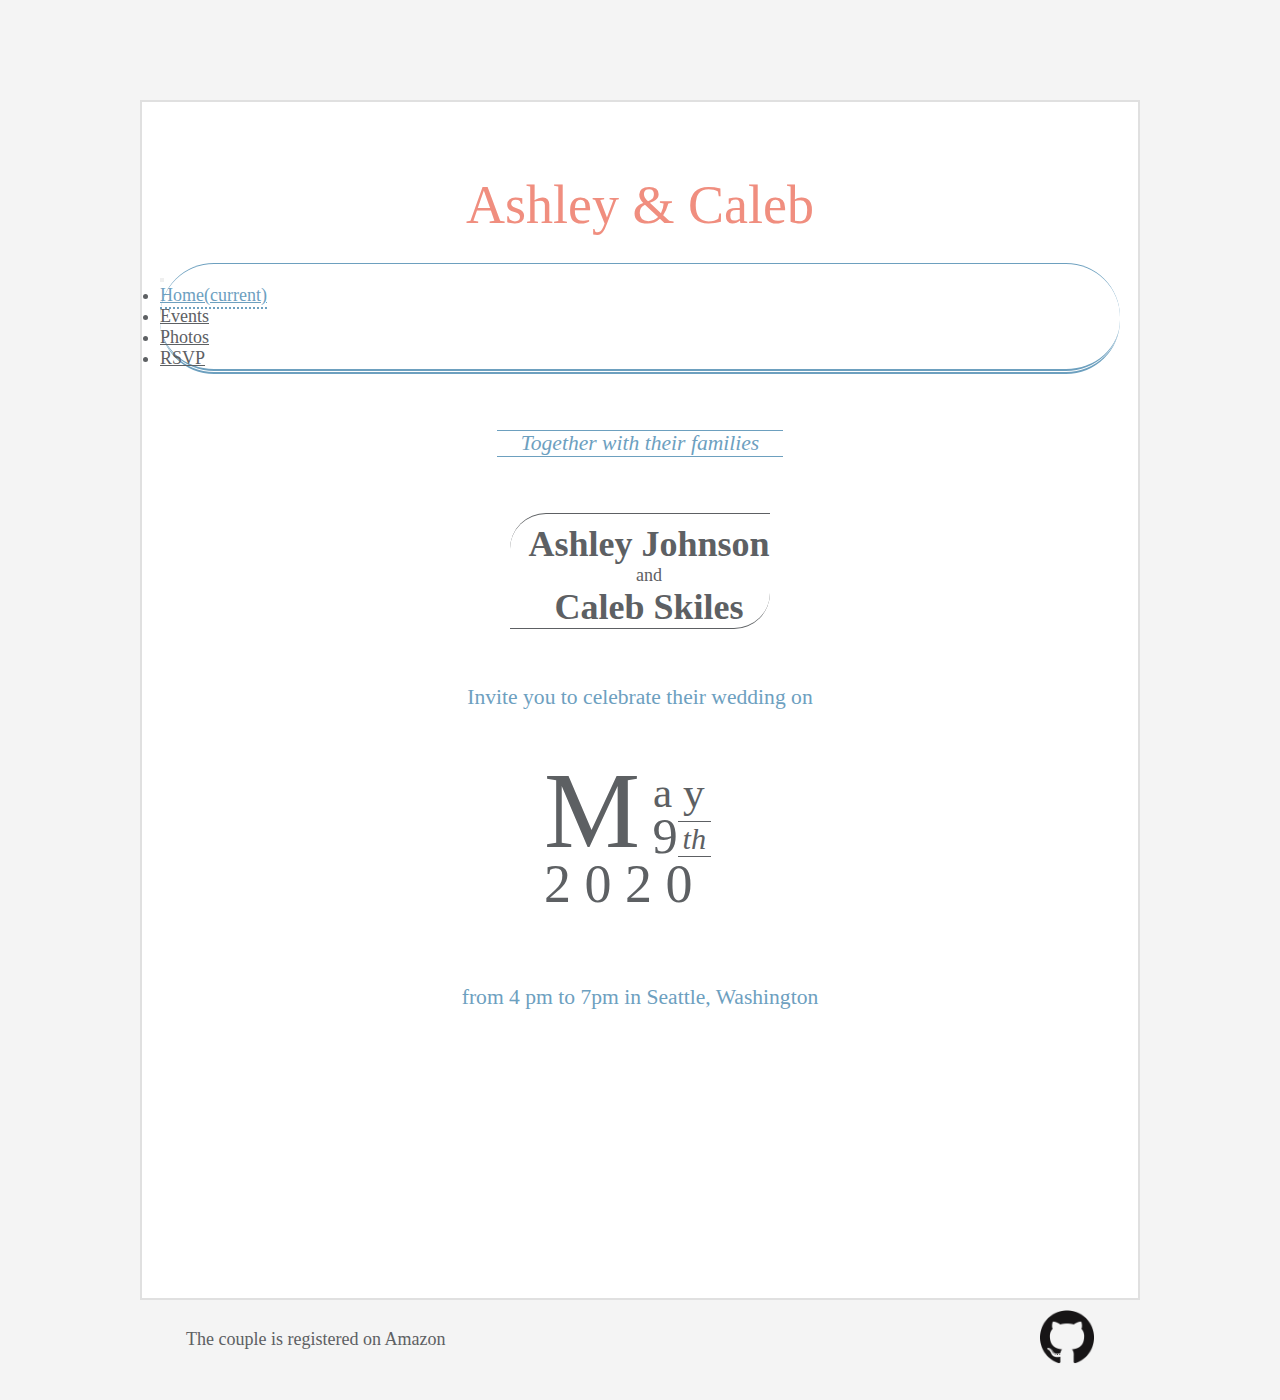
==== index.html @ 6e2d01b7 "Added footer" ====
<!DOCTYPE html>
<html>

<head>
  <link rel="stylesheet" href="https://stackpath.bootstrapcdn.com/bootstrap/4.1.3/css/bootstrap.min.css" integrity="sha384-MCw98/SFnGE8fJT3GXwEOngsV7Zt27NXFoaoApmYm81iuXoPkFOJwJ8ERdknLPMO" crossorigin="anonymous">
  <link rel="stylesheet" href="/styles.css" />
  <title>Ashley & Caleb</title>
</head>


<body>
  <div class='content'>
    <a class="names title" href="#">
      Ashley & Caleb
    </a>
    <nav class="navbar navbar-expand-lg navbar-light bg-light">
      <button class="navbar-toggler" type="button" data-toggle="collapse" data-target="#navbarNav" aria-controls="navbarNav" aria-expanded="false" aria-label="Toggle navigation">
        <span class="navbar-toggler-icon"></span>
      </button>
      <div class="collapse navbar-collapse" id="navbarNav">
        <ul class="navbar-nav">
          <li class="nav-item active">
            <a class="nav-link" href="/index.html">Home<span class="sr-only">(current)</span></a>
          </li>
          <li class="nav-item">
            <a class="nav-link" href="/events.html">Events</a>
          </li>
          <li class="nav-item">
            <a class="nav-link" href="/photos.html">Photos</a>
          </li>
          <li class="nav-item">
            <a class="nav-link" href="/rsvp.html">RSVP</a>
          </li>
        </ul>
      </div>
    </nav>
    <div class="invitation">
      <p class="invitation-fancy-text">Together with their families</p>
      <div class="invitation-names">
        <h1> Ashley Johnson</h1>
        <p>and</p>
        <h1> Caleb Skiles </h1>
      </div>
      <p> Invite you to celebrate their wedding on </p>
      <div class="date">
        <div class="M">M</div>
        <div class="ay">a y</div>
        <div class="ninth">9<span class="invitation-fancy-text">th</span></div>
        <div class="year">2 0 2 0</div>
      </div>
      <p>from 4 pm to 7pm in Seattle, Washington</p>
    </div>
  </div>
  <div class="footer">
    <a class="registry" href='https://amazon.com'>
      The couple is registered on Amazon</a>
    <a href="https://github.com/ceskiles/creative-project-1.git">
      <img src="/icons/GitHub-Mark-120px-plus.png" /></a>
  </div>

  <script src="https://code.jquery.com/jquery-3.3.1.slim.min.js" integrity="sha384-q8i/X+965DzO0rT7abK41JStQIAqVgRVzpbzo5smXKp4YfRvH+8abtTE1Pi6jizo" crossorigin="anonymous"></script>
  <script src="https://cdnjs.cloudflare.com/ajax/libs/popper.js/1.14.3/umd/popper.min.js" integrity="sha384-ZMP7rVo3mIykV+2+9J3UJ46jBk0WLaUAdn689aCwoqbBJiSnjAK/l8WvCWPIPm49" crossorigin="anonymous"></script>
  <script src="https://stackpath.bootstrapcdn.com/bootstrap/4.1.3/js/bootstrap.min.js" integrity="sha384-ChfqqxuZUCnJSK3+MXmPNIyE6ZbWh2IMqE241rYiqJxyMiZ6OW/JmZQ5stwEULTy" crossorigin="anonymous"></script>
</body>


</html>
---- styles.css ----
:root {
  --rose-mauve: #f08e7f;
  --dusty-blue: #6da0bf;
  --dark-grey: #5D6063;
}

* {
  margin: 0;
  padding: 0;
  box-sizing: border-box;
}

body {
  height: 1200px;
  font-size: 18px;
  font-family: "Bookman Old Style";
  color: var(--dark-grey);
  margin: 100px;
  background-color: #f4f4f4;
}

.content {
  max-width: 1000px;
  height: 100%;
  margin: auto;
  padding: 1em;
  display: flex;
  flex-direction: column;
  align-items: center;
  background-color: #ffffff;
  border: #e0e0e0 solid 2px;
}

.names, .names:hover, .names:visited {
  font-family: "Bookman Old Style";
  color: var(--rose-mauve);
  font-size: 3em;
  margin: 1em;
  margin-bottom: .5em;
  text-decoration: none;
}

/*    Menu    */
.navbar {
  flex-direction: column;
  width: 100%;
  align-items: left;
  border-radius: 3em;
  border-top: var(--dusty-blue) solid 1px;
  border-bottom: var(--dusty-blue) double 5px;
}

.collapse {
  width: 100%;
  justify-content: center;
}

.navbar-nav {
  width: 70%;
  justify-content: space-between;
}

.bg-light {
  background-color: #ffffff !important;
}

.navbar-light .navbar-nav .nav-link:focus,
.navbar-light .navbar-nav .nav-link:hover {
  color: var(--dusty-blue) !important;
}

.navbar-light .navbar-nav .nav-link {
  color: var(--dark-grey);
}

.navbar-light .navbar-nav .active .nav-link {
  color: var(--dusty-blue) !important;
  padding-bottom: .1em;
  border-bottom: var(--dusty-blue) dotted 2px;
}

/* Footer */
.footer {
  display: flex;
  width: 1000px;
  margin: auto;
  padding: 10px;
  align-items: center;
  justify-content: space-between;
}

.registry {
  color: var(--dark-grey);
  text-decoration: none;
  margin-left: 2em;
}

.footer .registry:hover {
  color: var(--dusty-blue);
}

.footer>a>img {
  width: 3em;
  margin-right: 2em;
}

/* Invitation */
.invitation {
  width: 50%;
  display: flex;
  flex-direction: column;
  align-items: center;
  justify-content: space-between;
  margin-top: 3em;
  color: var(--dusty-blue);
}

.invitation>* {
  margin: .1em;
}

.invitation-names {
  color: var(--dark-grey);
  text-align: center;
  padding: .5em 0 0 1em;
  margin: 3em;
  border-top: var(--dark-grey) solid 1px;
  border-bottom: var(--dark-grey) solid 1px;
  border-radius: 2em 0 2em 0;
}

.invitation>p {
  font-size: 1.2em;
}

.invitation-fancy-text {
  border-bottom: var(--dusty-blue) solid 1px;
  border-top: var(--dusty-blue) solid 1px;
  padding-left: 5%;
  padding-right: 5%;
  font-style: italic;
  color: var(--dusty-blue);
}

.date {
  width: 40%;
  height: 11em;
  display: grid;
  grid-template-columns: 50% auto;
  grid-template-rows: 25% 25% 25% 25%;
  color: var(--dark-grey);
  margin: 2em;
}

.M {
  grid-column: 1 / 2;
  grid-row: 1 / 3;
  font-size: 6em;
}

.ay {
  grid-column: 2 / 3;
  grid-row: 2 / 3;
  font-size: 2.4em;
  position: relative;
  bottom: .7em;
  left: .3em;
}

.ninth {
  grid-column: 2 / 3;
  grid-row: 3 / 4;
  font-size: 2.8em;
  position: relative;
  bottom: .8em;
  left: .25em;
}

.ninth>.invitation-fancy-text {
  font-style: italic;
  font-size: .6em;
  position: relative;
  bottom: .15em;
  border-color: var(--dark-grey);
  color: var(--dark-grey);
}

.year {
  grid-column: 1 / 3;
  grid-row: 3 / 4;
  font-size: 3em;
  position: relative;
  top: .1em;
}
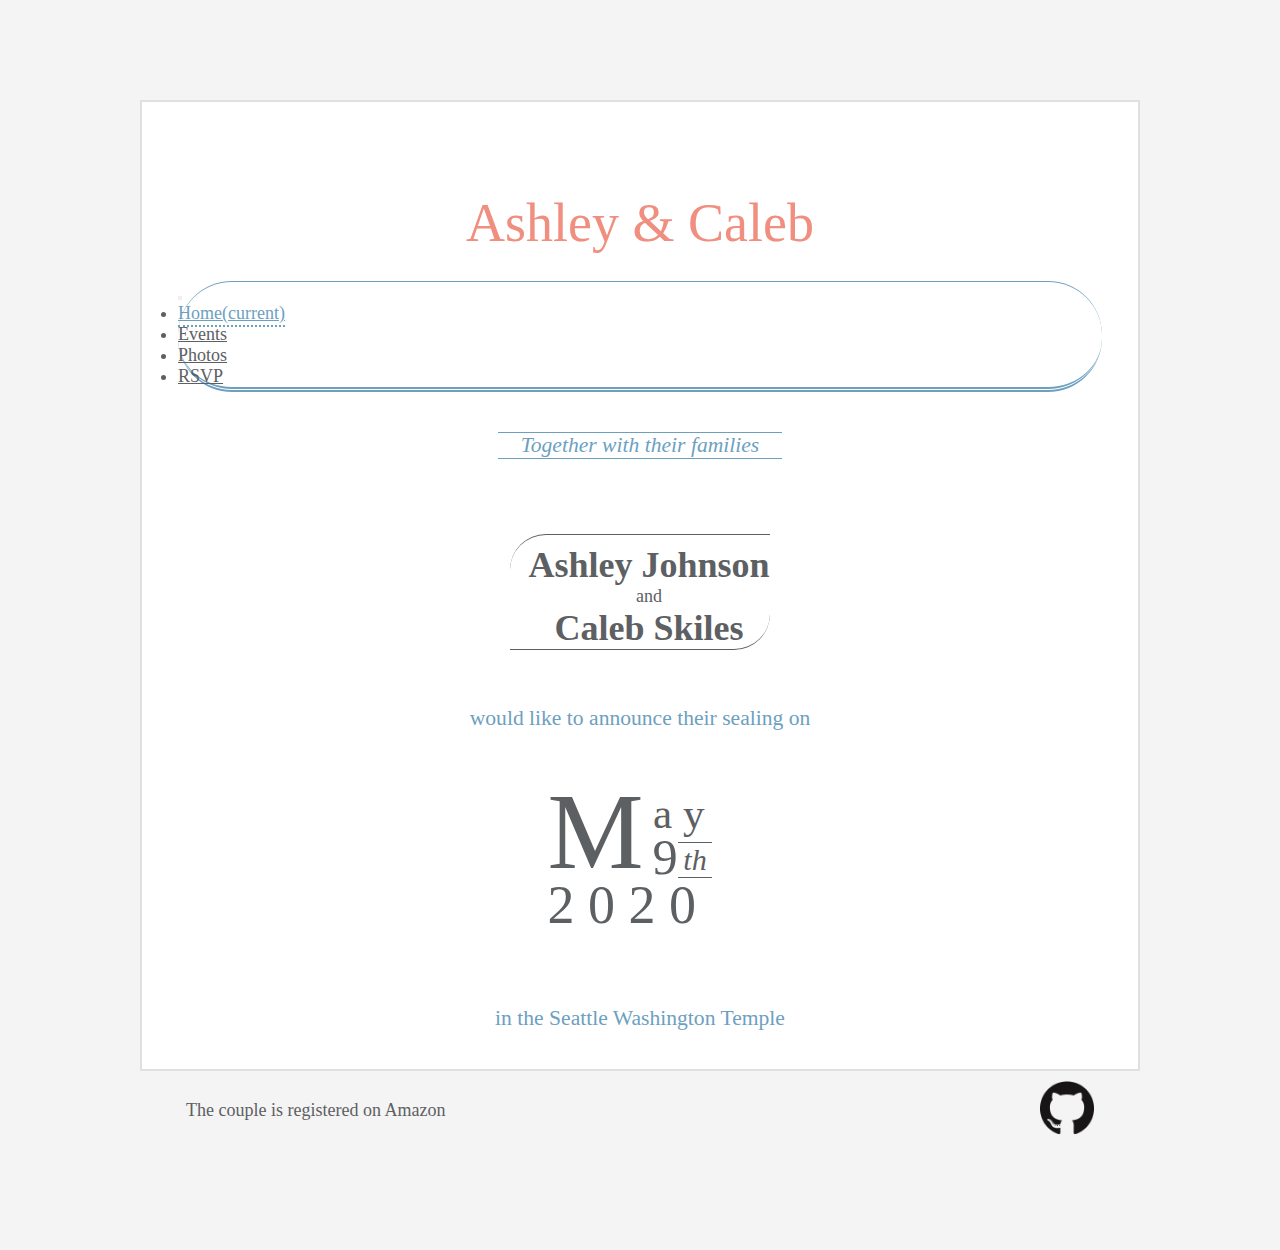
==== commit 153465f3: "Designed Events Page" ====
--- a/index.html
+++ b/index.html
@@ -10,7 +10,7 @@
 
 <body>
   <div class='content'>
-    <a class="names title" href="#">
+    <a class="names title" href="/">
       Ashley & Caleb
     </a>
     <nav class="navbar navbar-expand-lg navbar-light bg-light">
@@ -41,14 +41,14 @@
         <p>and</p>
         <h1> Caleb Skiles </h1>
       </div>
-      <p> Invite you to celebrate their wedding on </p>
+      <p>would like to announce their sealing on</p>
       <div class="date">
         <div class="M">M</div>
         <div class="ay">a y</div>
         <div class="ninth">9<span class="invitation-fancy-text">th</span></div>
         <div class="year">2 0 2 0</div>
       </div>
-      <p>from 4 pm to 7pm in Seattle, Washington</p>
+      <p>in the Seattle Washington Temple</p>
     </div>
   </div>
   <div class="footer">
--- a/styles.css
+++ b/styles.css
@@ -2,6 +2,7 @@
   --rose-mauve: #f08e7f;
   --dusty-blue: #6da0bf;
   --dark-grey: #5D6063;
+  --debug: red solid 1px;
 }
 
 * {
@@ -11,7 +12,7 @@
 }
 
 body {
-  height: 1200px;
+  height: auto;
   font-size: 18px;
   font-family: "Bookman Old Style";
   color: var(--dark-grey);
@@ -23,7 +24,7 @@
   max-width: 1000px;
   height: 100%;
   margin: auto;
-  padding: 1em;
+  padding: 2em;
   display: flex;
   flex-direction: column;
   align-items: center;
@@ -31,6 +32,11 @@
   border: #e0e0e0 solid 2px;
 }
 
+.content>hr {
+  border-top: var(--dusty-blue) solid 1px;
+  width: 80%;
+}
+
 .names, .names:hover, .names:visited {
   font-family: "Bookman Old Style";
   color: var(--rose-mauve);
@@ -38,6 +44,12 @@
   margin: 1em;
   margin-bottom: .5em;
   text-decoration: none;
+}
+
+.page-image {
+  margin: 1.3em;
+  width: 80%;
+  border: var(--rose-mauve) solid 4px;
 }
 
 /*    Menu    */
@@ -111,7 +123,7 @@
   flex-direction: column;
   align-items: center;
   justify-content: space-between;
-  margin-top: 3em;
+  margin-top: 1em;
   color: var(--dusty-blue);
 }
 
@@ -129,6 +141,10 @@
   border-radius: 2em 0 2em 0;
 }
 
+.invitation>h1 {
+  color: var(--dark-grey);
+}
+
 .invitation>p {
   font-size: 1.2em;
 }
@@ -140,6 +156,7 @@
   padding-right: 5%;
   font-style: italic;
   color: var(--dusty-blue);
+  margin: 1em;
 }
 
 .date {
@@ -176,11 +193,13 @@
   left: .25em;
 }
 
-.ninth>.invitation-fancy-text {
+.ninth>.invitation-fancy-text,
+.fifteenth>.invitation-fancy-text {
   font-style: italic;
   font-size: .6em;
   position: relative;
   bottom: .15em;
+  right: 1em;
   border-color: var(--dark-grey);
   color: var(--dark-grey);
 }
@@ -191,4 +210,82 @@
   font-size: 3em;
   position: relative;
   top: .1em;
+}
+
+/* Events */
+.vr {
+  height: 80%;
+  margin-top: 2em;
+  width: 0;
+  border-left: var(--rose-mauve) solid 1px;
+}
+
+.event-invite {
+  margin: 2em;
+  font-size: 1.2em;
+}
+
+.events {
+  width: 100%;
+  height: 100%;
+  display: flex;
+  padding: 0;
+  margin-bottom: 3em;
+}
+
+.event {
+  justify-content: flex-start;
+}
+
+.event>h1 {
+  margin-top: 1.5em;
+}
+
+.event>p>strong {
+  color: var(--rose-mauve);
+}
+
+.address {
+  text-align: center;
+  padding: .5em 1em .5em 1em;
+  margin: 1em;
+  border-top: var(--dusty-blue) solid 1px;
+  border-bottom: var(--dusty-blue) solid 1px;
+  border-radius: 2em 0 2em 0;
+}
+
+.address>p {
+  margin: 0;
+}
+
+.small {
+  width: 27%;
+  font-size: 10px;
+  margin: 1em;
+  margin-top: 1em;
+  position: relative;
+  left: 1em;
+}
+
+.small>.ay {
+  left: -.25em;
+}
+
+.small>.ninth {
+  left: -.25em;
+}
+
+.fifteenth {
+  grid-column: 2 / 3;
+  grid-row: 3 / 4;
+  font-size: 2em;
+  position: relative;
+  bottom: .8em;
+  left: -.5em;
+}
+
+.time {
+  color: var(--dark-grey);
+  margin-top: 0em;
+  margin-bottom: 0em;
 }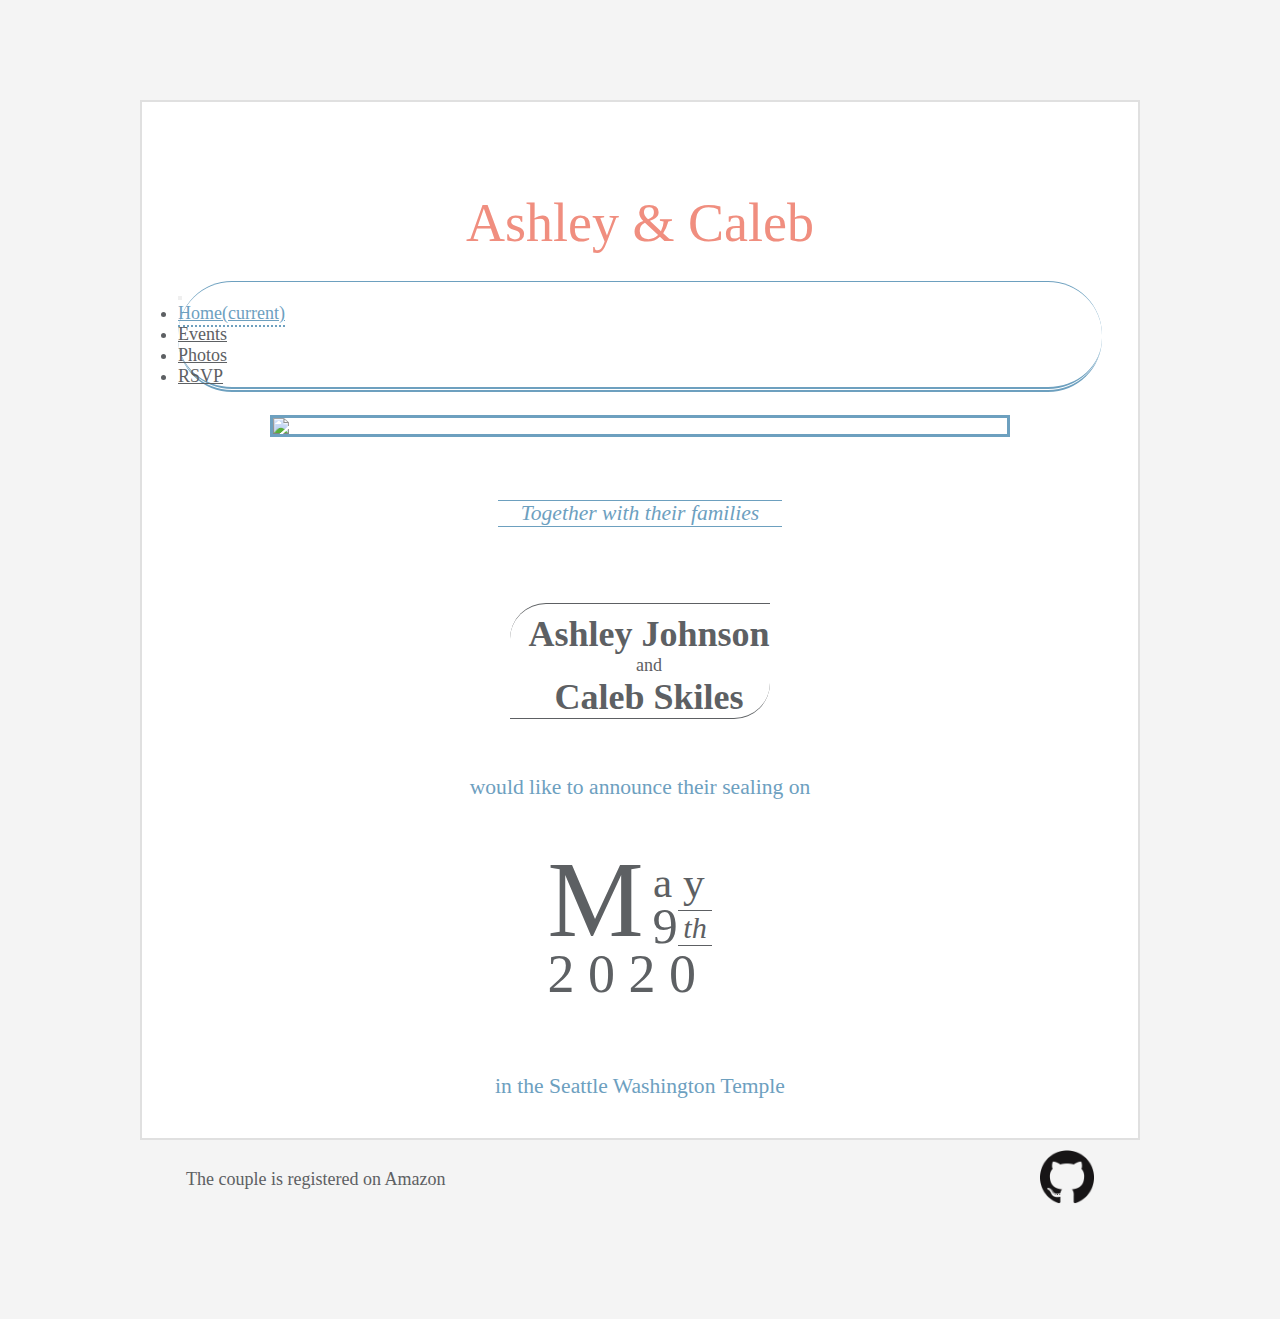
==== commit 08d25954: "Designed photos page" ====
--- a/index.html
+++ b/index.html
@@ -34,6 +34,7 @@
         </ul>
       </div>
     </nav>
+    <img class='page-image' src="/engagement-photos/home-page.JPG" />
     <div class="invitation">
       <p class="invitation-fancy-text">Together with their families</p>
       <div class="invitation-names">
--- a/styles.css
+++ b/styles.css
@@ -49,7 +49,7 @@
 .page-image {
   margin: 1.3em;
   width: 80%;
-  border: var(--rose-mauve) solid 4px;
+  border: var(--dusty-blue) solid 3px;
 }
 
 /*    Menu    */
@@ -288,4 +288,22 @@
   color: var(--dark-grey);
   margin-top: 0em;
   margin-bottom: 0em;
+}
+
+/*    Photos Page   */
+.image-grid {
+  display: flex;
+  flex-direction: row;
+  flex-wrap: wrap;
+  width: 90%;
+  padding: 1.3em;
+}
+
+.image-grid>img {
+  width: 50%;
+  border: var(--dusty-blue) solid 3px;
+}
+
+.image-grid>.large {
+  width: 100%
 }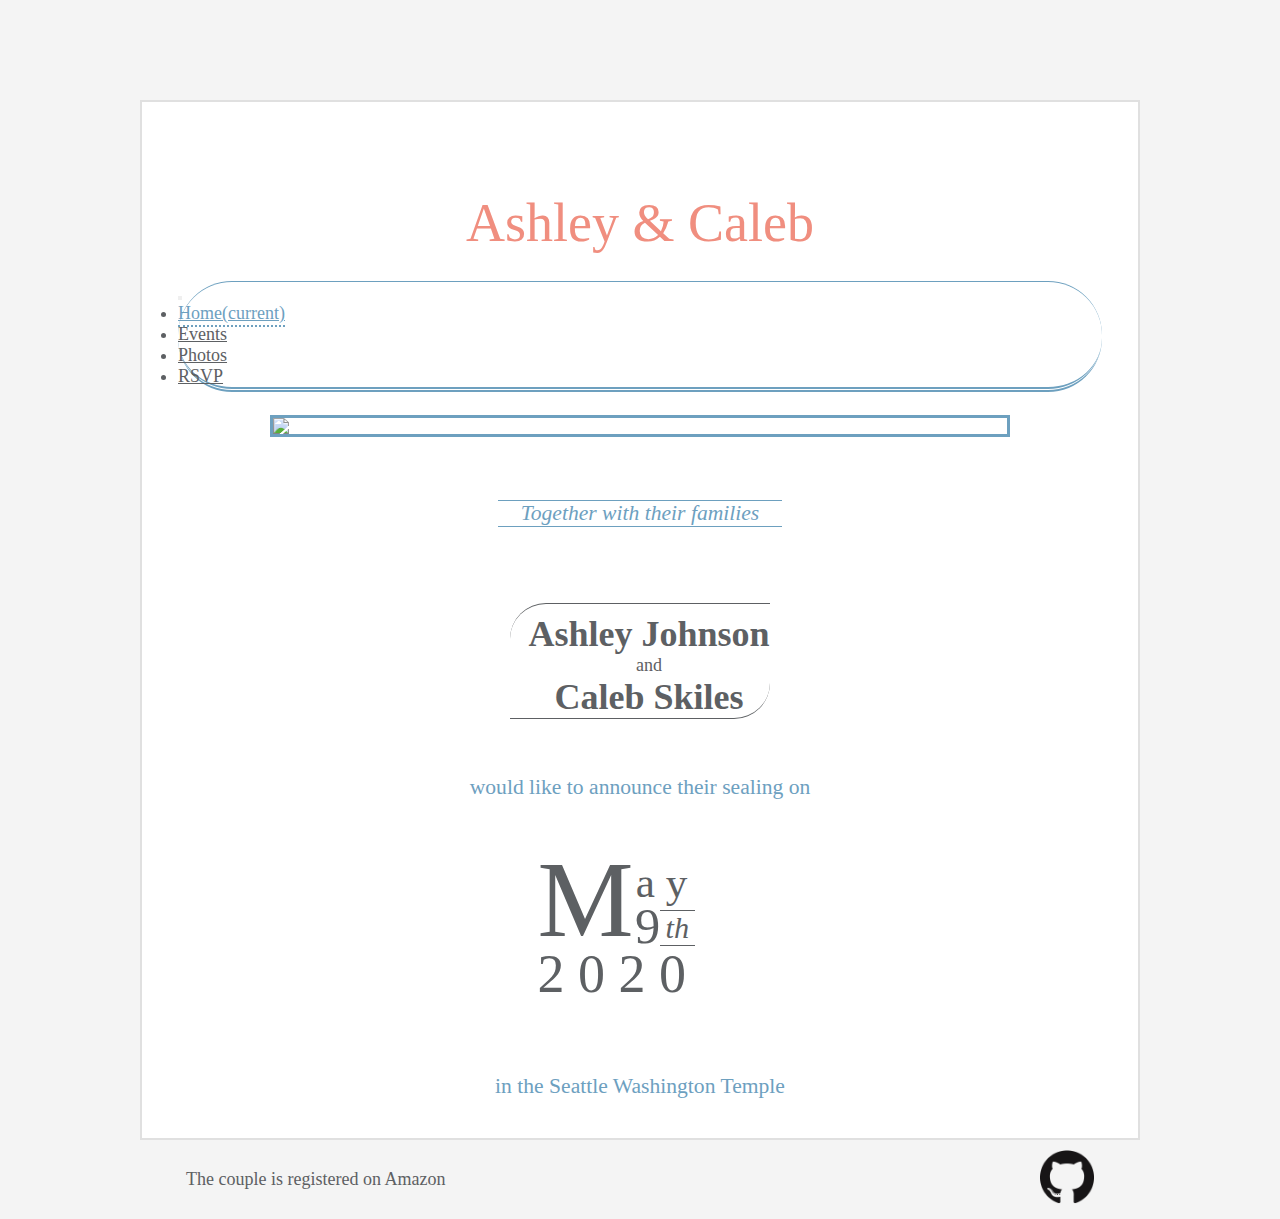
==== commit 500ed2e5: "Added Random Facts as titles on dates and times from numbersapi.com API Added "Add to Calendar" butt" ====
--- a/index.html
+++ b/index.html
@@ -4,6 +4,8 @@
 <head>
   <link rel="stylesheet" href="https://stackpath.bootstrapcdn.com/bootstrap/4.1.3/css/bootstrap.min.css" integrity="sha384-MCw98/SFnGE8fJT3GXwEOngsV7Zt27NXFoaoApmYm81iuXoPkFOJwJ8ERdknLPMO" crossorigin="anonymous">
   <link rel="stylesheet" href="/styles.css" />
+  <link rel="icon" href="icons/seattle-temple.png">
+
   <title>Ashley & Caleb</title>
 </head>
 
@@ -43,7 +45,7 @@
         <h1> Caleb Skiles </h1>
       </div>
       <p>would like to announce their sealing on</p>
-      <div class="date">
+      <div id='may-ninth-grid' class="date">
         <div class="M">M</div>
         <div class="ay">a y</div>
         <div class="ninth">9<span class="invitation-fancy-text">th</span></div>
@@ -58,7 +60,7 @@
     <a href="https://github.com/ceskiles/creative-project-1.git">
       <img src="/icons/GitHub-Mark-120px-plus.png" /></a>
   </div>
-
+  <script text="type/javascript" src="/script-facts.js"></script>
   <script src="https://code.jquery.com/jquery-3.3.1.slim.min.js" integrity="sha384-q8i/X+965DzO0rT7abK41JStQIAqVgRVzpbzo5smXKp4YfRvH+8abtTE1Pi6jizo" crossorigin="anonymous"></script>
   <script src="https://cdnjs.cloudflare.com/ajax/libs/popper.js/1.14.3/umd/popper.min.js" integrity="sha384-ZMP7rVo3mIykV+2+9J3UJ46jBk0WLaUAdn689aCwoqbBJiSnjAK/l8WvCWPIPm49" crossorigin="anonymous"></script>
   <script src="https://stackpath.bootstrapcdn.com/bootstrap/4.1.3/js/bootstrap.min.js" integrity="sha384-ChfqqxuZUCnJSK3+MXmPNIyE6ZbWh2IMqE241rYiqJxyMiZ6OW/JmZQ5stwEULTy" crossorigin="anonymous"></script>
--- a/styles.css
+++ b/styles.css
@@ -16,7 +16,6 @@
   font-size: 18px;
   font-family: "Bookman Old Style";
   color: var(--dark-grey);
-  margin: 100px;
   background-color: #f4f4f4;
 }
 
@@ -30,6 +29,12 @@
   align-items: center;
   background-color: #ffffff;
   border: #e0e0e0 solid 2px;
+}
+
+@media only screen and (min-width:991px) {
+  .content {
+    margin-top: 100px;
+  }
 }
 
 .content>hr {
@@ -44,11 +49,13 @@
   margin: 1em;
   margin-bottom: .5em;
   text-decoration: none;
+  text-align: center;
 }
 
 .page-image {
   margin: 1.3em;
   width: 80%;
+  min-width: 500px;
   border: var(--dusty-blue) solid 3px;
 }
 
@@ -56,15 +63,16 @@
 .navbar {
   flex-direction: column;
   width: 100%;
-  align-items: left;
   border-radius: 3em;
-  border-top: var(--dusty-blue) solid 1px;
-  border-bottom: var(--dusty-blue) double 5px;
-}
-
-.collapse {
+}
+
+.navbar-collapse {
   width: 100%;
   justify-content: center;
+}
+
+.navbar-toggler {
+  align-self: flex-start;
 }
 
 .navbar-nav {
@@ -91,10 +99,17 @@
   border-bottom: var(--dusty-blue) dotted 2px;
 }
 
+@media only screen and (min-width:992px) {
+  .navbar {
+    border-top: var(--dusty-blue) solid 1px;
+    border-bottom: var(--dusty-blue) double 5px;
+  }
+}
+
 /* Footer */
 .footer {
   display: flex;
-  width: 1000px;
+  max-width: 1000px;
   margin: auto;
   padding: 10px;
   align-items: center;
@@ -147,6 +162,7 @@
 
 .invitation>p {
   font-size: 1.2em;
+  text-align: center;
 }
 
 .invitation-fancy-text {
@@ -157,10 +173,11 @@
   font-style: italic;
   color: var(--dusty-blue);
   margin: 1em;
+  text-align: center;
 }
 
 .date {
-  width: 40%;
+  width: auto;
   height: 11em;
   display: grid;
   grid-template-columns: 50% auto;
@@ -181,7 +198,7 @@
   font-size: 2.4em;
   position: relative;
   bottom: .7em;
-  left: .3em;
+  left: -0.1em;
 }
 
 .ninth {
@@ -190,7 +207,7 @@
   font-size: 2.8em;
   position: relative;
   bottom: .8em;
-  left: .25em;
+  left: -.1em;
 }
 
 .ninth>.invitation-fancy-text,
@@ -213,10 +230,10 @@
 }
 
 /* Events */
-.vr {
-  height: 80%;
+.events>.vr {
+  height: stretch;
   margin-top: 2em;
-  width: 0;
+  width: 0px;
   border-left: var(--rose-mauve) solid 1px;
 }
 
@@ -226,15 +243,29 @@
 }
 
 .events {
-  width: 100%;
-  height: 100%;
-  display: flex;
+  width: 80%;
+  display: flex;
+  justify-content: space-between;
   padding: 0;
   margin-bottom: 3em;
 }
 
 .event {
   justify-content: flex-start;
+  width: 400px;
+}
+
+@media only screen and (max-width:815px) {
+  .events {
+    flex-direction: column;
+    align-items: center;
+  }
+
+  .events>.vr {
+    height: 0;
+    width: 80%;
+    border-bottom: var(--rose-mauve) solid 1px;
+  }
 }
 
 .event>h1 {
@@ -259,7 +290,7 @@
 }
 
 .small {
-  width: 27%;
+  width: auto;
   font-size: 10px;
   margin: 1em;
   margin-top: 1em;
@@ -267,12 +298,8 @@
   left: 1em;
 }
 
-.small>.ay {
-  left: -.25em;
-}
-
 .small>.ninth {
-  left: -.25em;
+  left: -0.1em;
 }
 
 .fifteenth {
@@ -281,7 +308,7 @@
   font-size: 2em;
   position: relative;
   bottom: .8em;
-  left: -.5em;
+  left: -0.2em;
 }
 
 .time {
@@ -295,6 +322,7 @@
   display: flex;
   flex-direction: row;
   flex-wrap: wrap;
+  min-width: 500px;
   width: 90%;
   padding: 1.3em;
 }
@@ -306,4 +334,114 @@
 
 .image-grid>.large {
   width: 100%
+}
+
+@media only screen and (max-width:991px) {
+  .image-page-content {
+    width: auto;
+    padding: 0;
+    margin: 0;
+  }
+
+  .image-grid {
+    max-width: 500px;
+    padding-left: 0;
+    padding-right: 0;
+    margin: 0;
+    flex-direction: column;
+  }
+
+  .image-grid>img {
+    width: 100%;
+  }
+}
+
+/*   RSVP page  */
+.rsvp-form {
+  width: 75%;
+  display: flex;
+  flex-direction: column;
+}
+
+.form-field {
+  margin-top: 1em;
+}
+
+.form-field>h1 {
+  font-size: 1.5em;
+}
+
+.input-field {
+  border: var(--dark-grey) solid 1px;
+  background-color: #f4f4f4;
+  margin-left: 2em;
+  padding: 0 10px 0 10px;
+  color: #a0a0a0;
+  font-size: 1em;
+  border-radius: 12px;
+  cursor: no-drop;
+}
+
+.small-text {
+  width: 250px;
+}
+
+.large-text {
+  height: 200px;
+}
+
+.quantity {
+  color: var(--dark-grey);
+  width: 70px;
+}
+
+.input-field>.vr {
+  border-left: var(--dark-grey) solid 1px;
+  height: 100%;
+  margin-right: 5px;
+}
+
+.check-box {
+  margin-right: 1em;
+}
+
+.submit-button {
+  width: 100%;
+  display: flex;
+  justify-content: flex-end;
+  margin-top: 4em;
+}
+
+.submit-button>.input-field {
+  color: var(--dark-grey);
+  width: 5em;
+}
+
+.submit-button>.input-field:hover {
+  background-color: #a0a0a0;
+  color: #000000;
+}
+
+@media only screen and (max-width:600px) {
+  .input-field {
+    margin-left: 0;
+  }
+
+  .submit-button {
+    justify-content: flex-start;
+  }
+}
+
+.addeventatc {
+  margin-top: 2em;
+  padding: 13px 12px 12px 13px !important;
+}
+
+.addeventatc>span {
+  color: var(--rose-mauve);
+}
+
+.addeventatc_icon {
+  display: none;
+  width: 0;
 }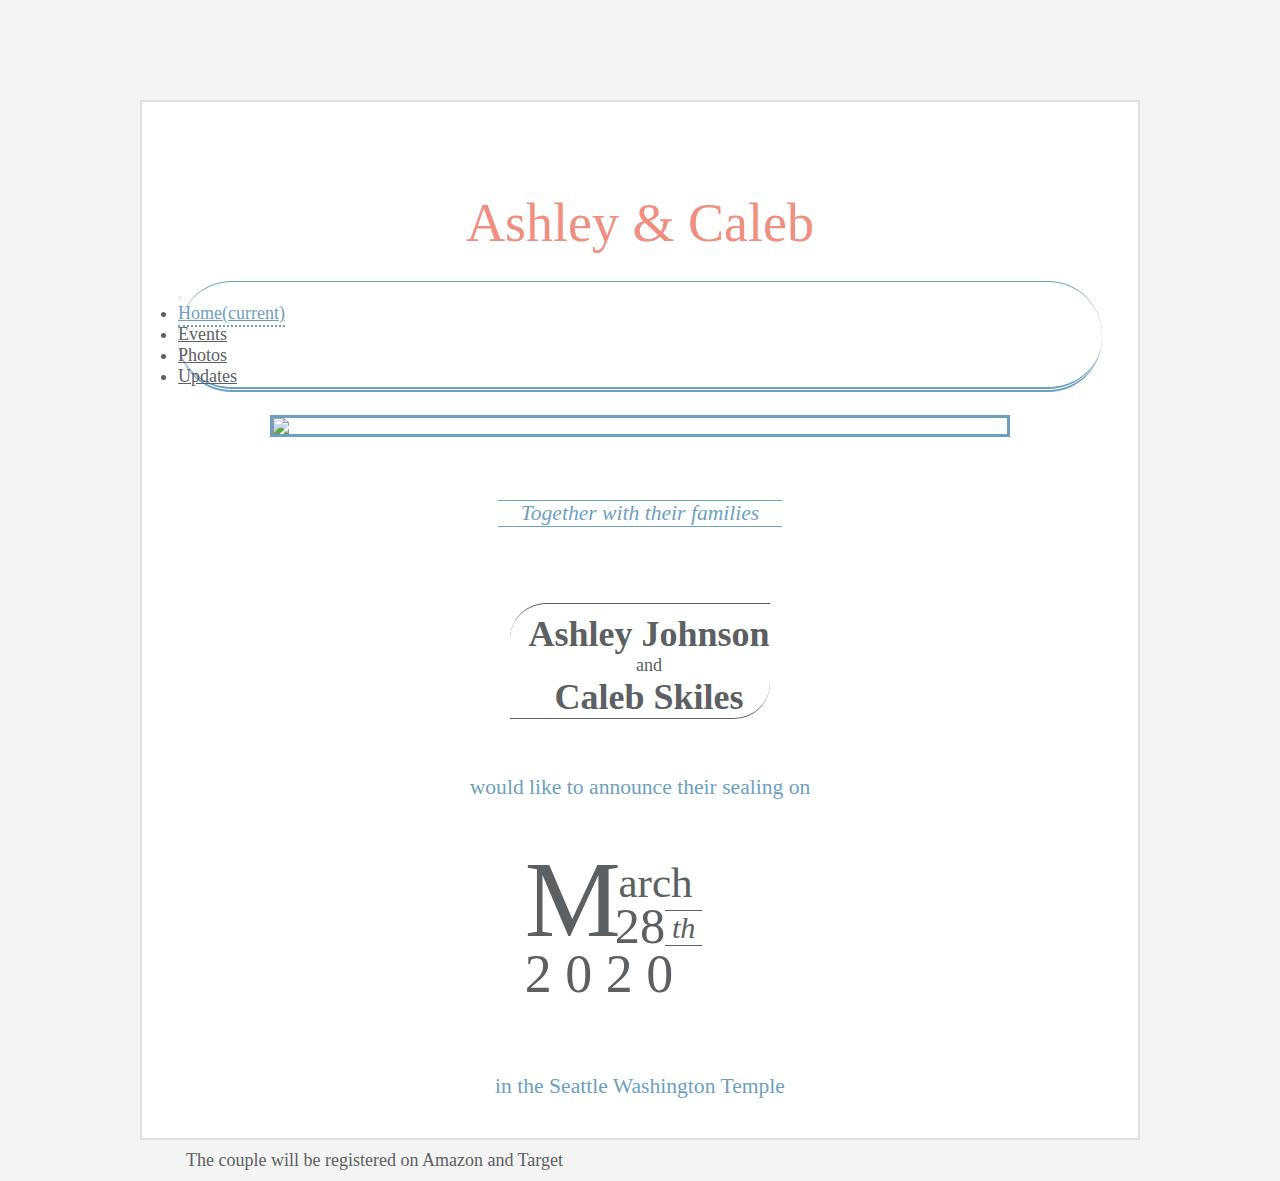
==== commit 6274e2f3: "Updated sealing day Updated footer registry note" ====
--- a/index.html
+++ b/index.html
@@ -31,7 +31,7 @@
             <a class="nav-link" href="/photos.html">Photos</a>
           </li>
           <li class="nav-item">
-            <a class="nav-link" href="/rsvp.html">RSVP</a>
+            <a class="nav-link" href="/updates.html">Updates</a>
           </li>
         </ul>
       </div>
@@ -45,20 +45,20 @@
         <h1> Caleb Skiles </h1>
       </div>
       <p>would like to announce their sealing on</p>
-      <div id='may-ninth-grid' class="date">
+      <div id='march-twenty-eighth-grid' class="date">
         <div class="M">M</div>
-        <div class="ay">a y</div>
-        <div class="ninth">9<span class="invitation-fancy-text">th</span></div>
+        <div class="arch">arch</div>
+        <div class="twenty-eighth">28<span class="invitation-fancy-text">th</span></div>
         <div class="year">2 0 2 0</div>
       </div>
       <p>in the Seattle Washington Temple</p>
     </div>
   </div>
   <div class="footer">
-    <a class="registry" href='https://amazon.com'>
-      The couple is registered on Amazon</a>
-    <a href="https://github.com/ceskiles/creative-project-1.git">
-      <img src="/icons/GitHub-Mark-120px-plus.png" /></a>
+    <p class="registry"> The couple will be registered on
+      <a href='https://amazon.com'>Amazon</a> and
+      <a href='https://target.com'>Target</a>
+    </p>
   </div>
   <script text="type/javascript" src="/script-facts.js"></script>
   <script src="https://code.jquery.com/jquery-3.3.1.slim.min.js" integrity="sha384-q8i/X+965DzO0rT7abK41JStQIAqVgRVzpbzo5smXKp4YfRvH+8abtTE1Pi6jizo" crossorigin="anonymous"></script>
--- a/styles.css
+++ b/styles.css
@@ -118,11 +118,15 @@
 
 .registry {
   color: var(--dark-grey);
+  margin-left: 2em;
+}
+
+.registry>a {
+  color: inherit;
   text-decoration: none;
-  margin-left: 2em;
-}
-
-.footer .registry:hover {
+}
+
+.footer .registry>a:hover {
   color: var(--dusty-blue);
 }
 
@@ -210,7 +214,26 @@
   left: -.1em;
 }
 
+.arch {
+  grid-column: 2 / 3;
+  grid-row: 2 / 3;
+  font-size: 2.4em;
+  position: relative;
+  bottom: .7em;
+  left: -0.5em;
+}
+
+.twenty-eighth {
+  grid-column: 2 / 3;
+  grid-row: 3 / 4;
+  font-size: 2.8em;
+  position: relative;
+  bottom: .8em;
+  left: -.5em;
+}
+
 .ninth>.invitation-fancy-text,
+.twenty-eighth>.invitation-fancy-text,
 .fifteenth>.invitation-fancy-text {
   font-style: italic;
   font-size: .6em;
@@ -329,6 +352,7 @@
 
 .image-grid>img {
   width: 50%;
+  height: 100%;
   border: var(--dusty-blue) solid 3px;
 }
 
@@ -444,4 +468,20 @@
 .addeventatc_icon {
   display: none;
   width: 0;
+}
+
+/* Virus Alert Banner */
+#updates {
+  margin: 1cm;
+}
+
+#alerts>li {
+  max-width: 1000px;
+  margin-top: 1cm;
+  padding: .75cm;
+  border: crimson 2px solid;
+  background-color: lightcoral;
+  border-radius: 1cm;
+  color: black;
+  list-style: none;
 }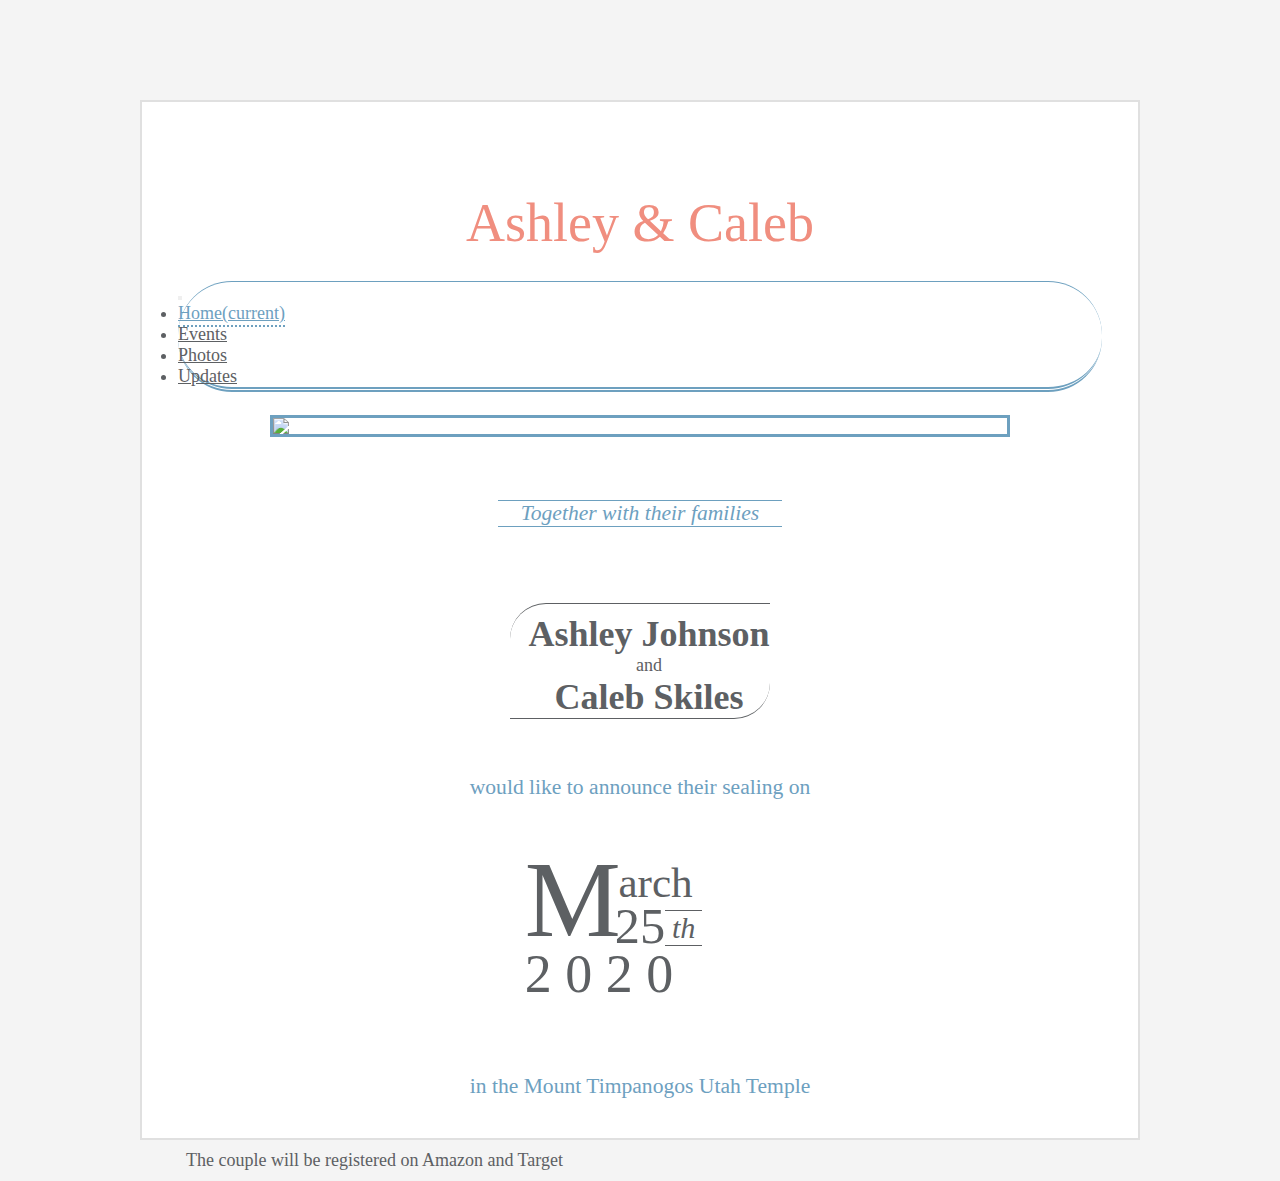
==== commit b02d1e98: "Changed sealing details" ====
--- a/index.html
+++ b/index.html
@@ -45,13 +45,13 @@
         <h1> Caleb Skiles </h1>
       </div>
       <p>would like to announce their sealing on</p>
-      <div id='march-twenty-eighth-grid' class="date">
+      <div id='march-twenty-fifth-grid' class="date">
         <div class="M">M</div>
         <div class="arch">arch</div>
-        <div class="twenty-eighth">28<span class="invitation-fancy-text">th</span></div>
+        <div class="twenty-fifth">25<span class="invitation-fancy-text">th</span></div>
         <div class="year">2 0 2 0</div>
       </div>
-      <p>in the Seattle Washington Temple</p>
+      <p>in the Mount Timpanogos Utah Temple</p>
     </div>
   </div>
   <div class="footer">
--- a/styles.css
+++ b/styles.css
@@ -223,7 +223,7 @@
   left: -0.5em;
 }
 
-.twenty-eighth {
+.twenty-fifth {
   grid-column: 2 / 3;
   grid-row: 3 / 4;
   font-size: 2.8em;
@@ -233,7 +233,7 @@
 }
 
 .ninth>.invitation-fancy-text,
-.twenty-eighth>.invitation-fancy-text,
+.twenty-fifth>.invitation-fancy-text,
 .fifteenth>.invitation-fancy-text {
   font-style: italic;
   font-size: .6em;
